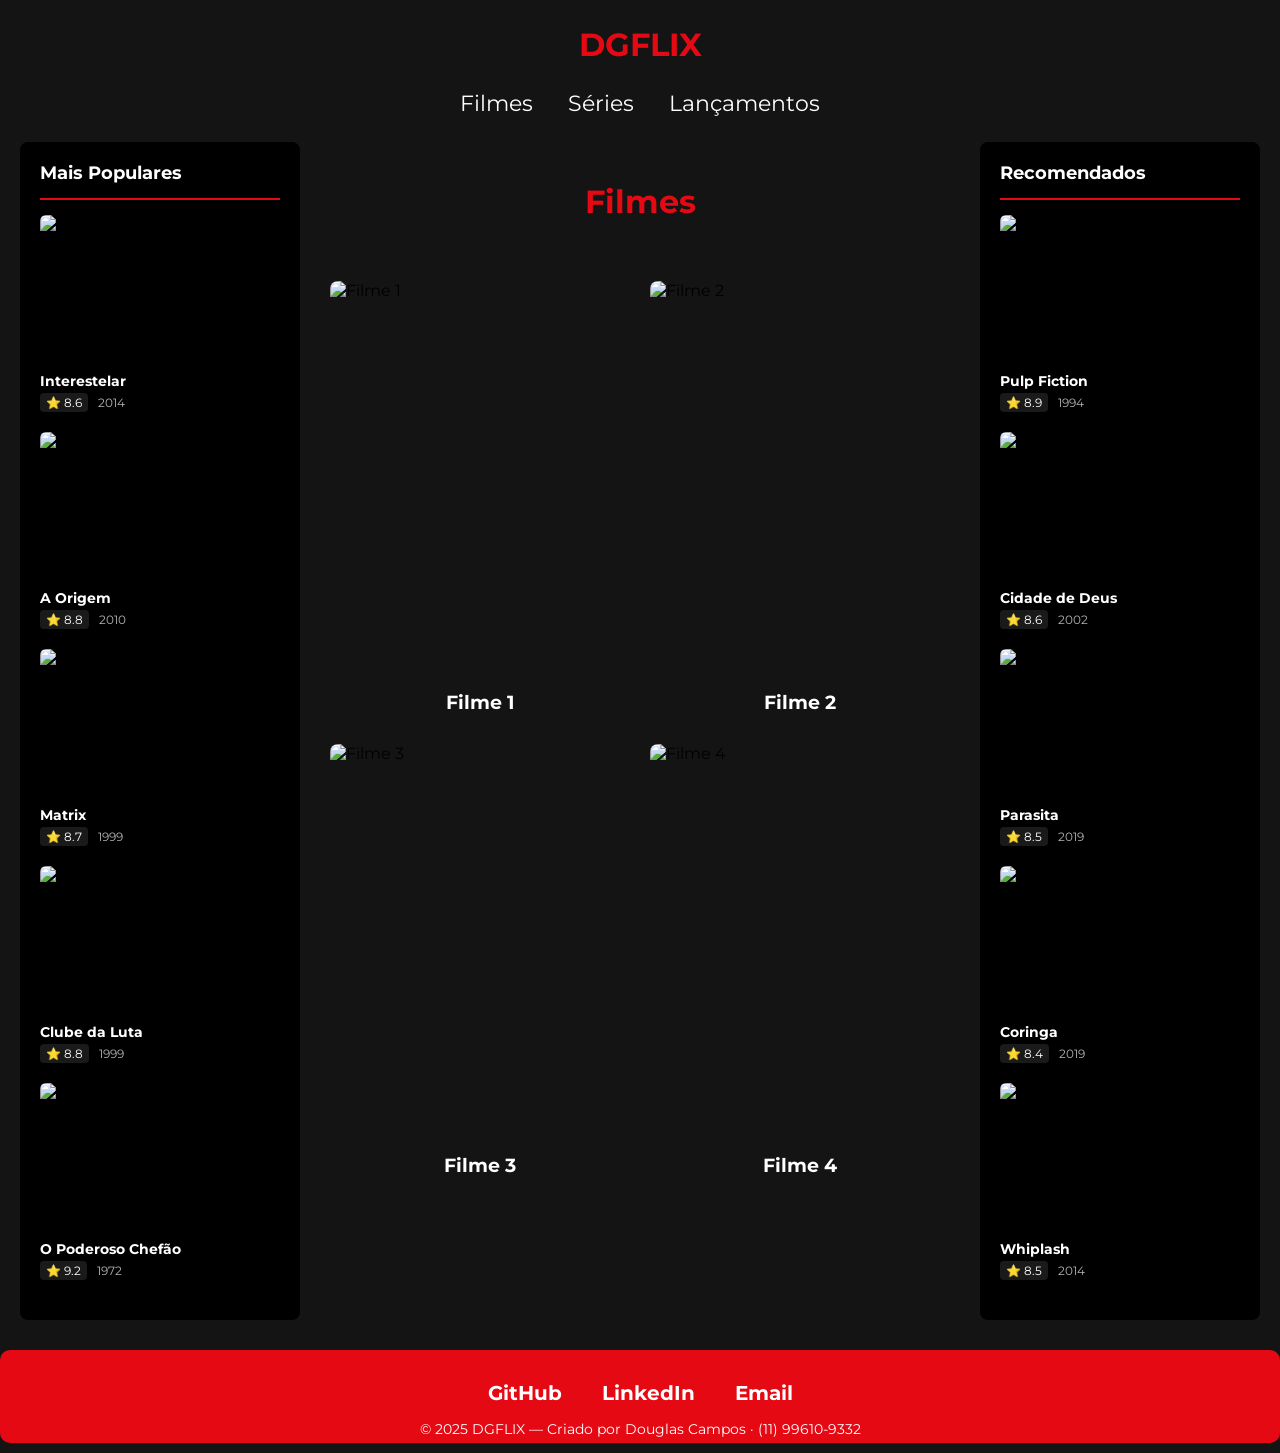
==== filmes.html @ 632b8f52 "Atualização, adição das páginas e barra lateral" ====
<!DOCTYPE html>
<html lang="pt-br">
<head>
    <meta charset="UTF-8">
    <meta name="viewport" content="width=device-width, initial-scale=1.0">
    <title>Filmes — DGFLIX</title>
    <link rel="preconnect" href="https://fonts.googleapis.com">
    <link href="https://fonts.googleapis.com/css2?family=Montserrat:wght@400;700&display=swap" rel="stylesheet">
    <link rel="stylesheet" href="estilos/style.css">
</head>
<body>

    <header>
        <h1><a href="index.html">DGFLIX</a></h1>
        <nav>
            <ul>
                <li><a href="filmes.html">Filmes</a></li>
                <li><a href="series.html">Séries</a></li>
                <li><a href="lancamentos.html">Lançamentos</a></li>
            </ul>
        </nav>
    </header>

    <div class="layout-filmes">

        <aside class="sidebar">
            <h3 class="titulo-sidebar">Mais Populares</h3>
            <div id="sidebar-populares"></div>
        </aside>

        <main class="conteudo-principal">
            <h2>Filmes</h2>
            <section class="catalogo-secundario">
                <article>
                    <img src="https://picsum.photos/400/500?random=1" alt="Filme 1">
                    <h3>Filme 1</h3>
                </article>
                <article>
                    <img src="https://picsum.photos/400/500?random=2" alt="Filme 2">
                    <h3>Filme 2</h3>
                </article>
                <article>
                    <img src="https://picsum.photos/400/500?random=3" alt="Filme 3">
                    <h3>Filme 3</h3>
                </article>
                <article>
                    <img src="https://picsum.photos/400/500?random=4" alt="Filme 4">
                    <h3>Filme 4</h3>
                </article>
            </section>
        </main>

        <aside class="sidebar">
            <h3 class="titulo-sidebar">Recomendados</h3>
            <div id="sidebar-recomendados"></div>
        </aside>

    </div>

    <footer>
        <nav>
            <ul>
                <li><a href="https://github.com/Douglas20033/Biblioteca_filmes" target="_blank">GitHub</a></li>
                <li><a href="https://www.linkedin.com/in/douglas-campos-66157b337/" target="_blank">LinkedIn</a></li>
                <li><a href="mailto:camposdouglas01@gmail.com">Email</a></li>
            </ul>
        </nav>
        <p>&copy; 2025 DGFLIX — Criado por Douglas Campos · (11) 99610-9332</p>
    </footer>

    <script src="javascript.js"></script>
</body>
</html>
---- estilos/style.css ----
/* ===================== RESET ===================== */
* {
    margin: 0;
    padding: 0;
    box-sizing: border-box;
}

/* ===================== VARIÁVEIS ===================== */
:root {
    /* cores */
    --netflix-vermelho: #E50914;
    --fundo-escuro: #141414;
    --preto: #000000;
    --texto-claro: #FFFFFF;
    --cinza-claro: #B3B3B3;

    /* tamanhos das páginas secundárias */
    --sec-colunas: repeat(2, 1fr);
    --sec-proporcao: 3 / 4;
    --sec-gap: 20px;
    --sec-padding-lateral: 40px;
    --sec-borda: 8px;
    --sec-largura-max: 900px;

    /* layout de 3 colunas */
    --largura-max-layout: 1400px;
    --sidebar-largura: 280px;

    /* carrossel */
    --carrossel-card: 280px;
}

/* ===================== BASE ===================== */
body {
    background-color: var(--fundo-escuro);
    font-family: 'Montserrat', sans-serif;
}

/* ===================== CABEÇALHO / MENU ===================== */
header {
    margin-top: 25px;
    text-align: center;
}

h1 {
    text-align: center;
    color: var(--netflix-vermelho);
    font-weight: 700;
}

h1 a {
    color: var(--netflix-vermelho);
    text-decoration: none;
}

.header-centro {
    display: inline-block;
    margin: 0 auto;
}

nav ul {
    list-style: none;
    display: flex;
    justify-content: center;
    margin-top: 20px;
    gap: 15px;
}

nav a {
    color: var(--texto-claro);
    text-decoration: none;
    display: inline-block;
    transition: 0.6s;
    padding: 5px 10px;
    font-size: 1.4em;
}

nav a:hover {
    background-color: var(--netflix-vermelho);
    transform: translateY(-3px);
    border-radius: 20px;
}

/* ===================== BARRA DE PESQUISA ===================== */
.busca {
    margin-top: 15px;
}

.busca input {
    width: 100%;
    padding: 10px 12px;
    border: none;
    border-radius: 6px;
    background-color: rgba(255, 255, 255, 0.1);
    color: var(--texto-claro);
    font-family: 'Montserrat', sans-serif;
    font-size: 0.9em;
}

.busca input::placeholder {
    color: var(--cinza-claro);
}

.busca input:focus {
    outline: 2px solid var(--netflix-vermelho);
}

/* ===================== TÍTULOS ===================== */
h2 {
    text-align: center;
    font-size: 2em;
    padding: 40px;
    color: var(--netflix-vermelho);
}

h3 {
    padding: 10px;
    text-align: center;
    color: var(--texto-claro);
}

/* ===================== LAYOUT 3 COLUNAS ===================== */
.layout-filmes {
    display: grid;
    grid-template-columns: var(--sidebar-largura) 1fr var(--sidebar-largura);
    gap: 30px;
    max-width: var(--largura-max-layout);
    margin: 0 auto;
    padding: 20px;
}

/* sidebar travada ao rolar; só o conteúdo do meio se move */
.sidebar {
   
    background-color: var(--preto);
    border-radius: 8px;
    padding: 20px;
    position: sticky;    /* faz a sidebar "grudar" e acompanhar a rolagem */
    top: 20px;           /* distância do topo quando gruda */
    align-self: start;   /* necessário pro sticky funcionar dentro do grid */
    height: fit-content; /* altura só do conteúdo, sem esticar */

}

.titulo-sidebar {
    color: var(--texto-claro);
    text-align: left;
    padding: 0 0 15px 0;
    font-size: 1.1em;
    border-bottom: 2px solid var(--netflix-vermelho);
    margin-bottom: 15px;
}

/* ===================== ITENS DA SIDEBAR ===================== */
.item-popular {
    display: flex;
    flex-direction: column;
    gap: 8px;
    margin-bottom: 20px;
}

.item-popular img {
    width: 100%;
    height: 150px;
    object-fit: cover;
    border-radius: 6px;
    flex-shrink: 0;
}

.item-info {
    display: flex;
    flex-direction: column;
    gap: 4px;
}

.item-info h4 {
    color: var(--texto-claro);
    font-size: 0.85em;
    font-weight: 700;
}

.item-meta {
    display: flex;
    gap: 10px;
    align-items: center;
    font-size: 0.75em;
    color: var(--cinza-claro);
}

.nota {
    background-color: rgba(255, 255, 255, 0.1);
    padding: 2px 6px;
    border-radius: 4px;
    color: var(--texto-claro);
}

/* ===================== CATÁLOGO (padrão único) ===================== */
.catalogo-secundario {
    display: grid;
    grid-template-columns: var(--sec-colunas);
    gap: var(--sec-gap);
    margin: 40px auto 0;
    padding: 0 var(--sec-padding-lateral);
    max-width: var(--sec-largura-max);
}

.layout-filmes .catalogo-secundario {
    max-width: none;
    margin: 20px 0 0;
    padding: 0;
}

.catalogo-secundario img {
    width: 100%;
    aspect-ratio: var(--sec-proporcao);
    object-fit: cover;
    display: block;
    border-radius: var(--sec-borda);
}

.catalogo-secundario article {
    transition: 0.3s;
    position: relative;
}

.catalogo-secundario article:hover {
    transform: translateY(-10px);
}

/* ===================== FAIXA DE DESTAQUES (rolagem lateral) ===================== */
.destaques-faixa {
    max-width: var(--largura-max-layout);
    margin: 0 auto;
    padding: 20px;
}

.carrossel {
    display: flex;
    flex-wrap: nowrap;
    gap: 15px;
    overflow-x: auto;
    padding-bottom: 15px;
    scroll-behavior: smooth;
}

.carrossel article {
    flex: 0 0 var(--carrossel-card);
    transition: 0.3s;
}

.carrossel article:hover {
    transform: translateY(-10px);
}

.carrossel img {
    width: 100%;
    aspect-ratio: 2 / 3;
    object-fit: cover;
    display: block;
    border-radius: var(--sec-borda);
}

.carrossel::-webkit-scrollbar {
    height: 8px;
}

.carrossel::-webkit-scrollbar-thumb {
    background: var(--netflix-vermelho);
    border-radius: 4px;
}

/* ===================== RODAPÉ ===================== */
footer {
    background-color: var(--netflix-vermelho);
    color: var(--texto-claro);
    padding: 5px;
    text-align: center;
    margin-top: 10px;
    margin-bottom: 10px;
    font-size: 0.9em;
    border-radius: 10px;
}

footer ul {
    list-style: none;
    display: flex;
    justify-content: center;
    gap: 20px;
    margin-bottom: 10px;
}

footer a {
    color: var(--texto-claro);
    text-decoration: none;
    font-weight: bolder;
}

footer a:hover {
    text-decoration: underline;
}

/* ===================== RESPONSIVIDADE ===================== */
/* Tablets e telas médias: as 3 colunas empilham, sidebars somem */
@media (max-width: 900px) {
    .layout-filmes {
        grid-template-columns: 1fr;
    }

    .sidebar {
        display: none;
    }

    nav ul {
        flex-wrap: wrap;
    }

    nav a {
        font-size: 1em;
    }
}

/* Telas médias: card do carrossel menor */
@media (max-width: 768px) {
    :root {
        --carrossel-card: 200px;
    }
}

/* Celulares pequenos: catálogo 1 coluna e carrossel menor ainda */
@media (max-width: 480px) {
    :root {
        --carrossel-card: 160px;
    }

    .catalogo-secundario {
        grid-template-columns: 1fr;
    }
}
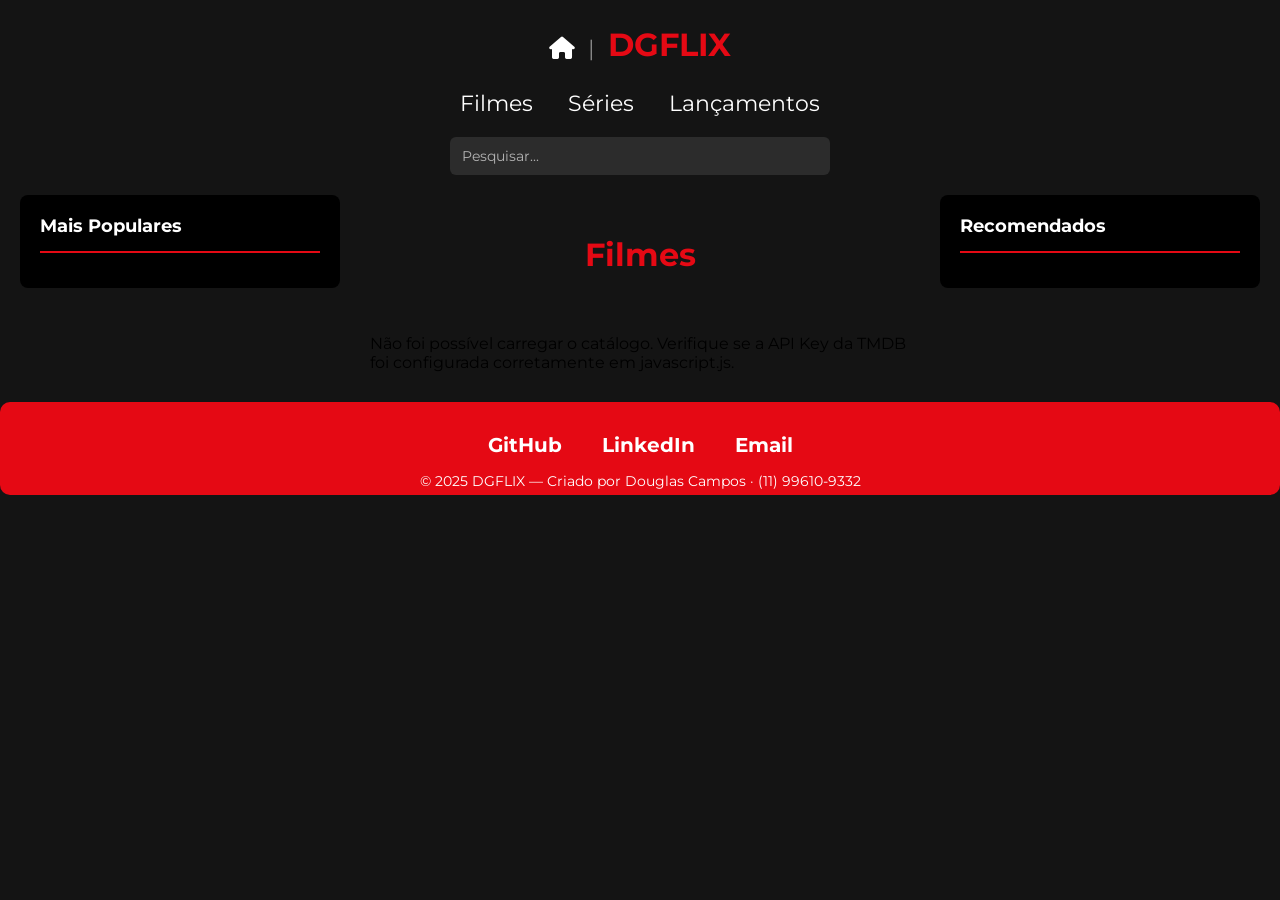
==== commit fa8b78c7: "Integra catálogo com a API da TMDB e ajusta layout responsivo Substitui os dados fake por filmes/sér" ====
--- a/filmes.html
+++ b/filmes.html
@@ -7,18 +7,29 @@
     <link rel="preconnect" href="https://fonts.googleapis.com">
     <link href="https://fonts.googleapis.com/css2?family=Montserrat:wght@400;700&display=swap" rel="stylesheet">
     <link rel="stylesheet" href="estilos/style.css">
+    <link rel="stylesheet" href="https://cdnjs.cloudflare.com/ajax/libs/font-awesome/6.5.1/css/all.min.css">
 </head>
-<body>
+<body data-pagina="filmes">
 
     <header>
-        <h1><a href="index.html">DGFLIX</a></h1>
-        <nav>
-            <ul>
-                <li><a href="filmes.html">Filmes</a></li>
-                <li><a href="series.html">Séries</a></li>
-                <li><a href="lancamentos.html">Lançamentos</a></li>
-            </ul>
-        </nav>
+         <h1>
+            <a href="index.html" class="btn-home"><i class="fa-solid fa-house"></i></a>
+            <span class="separador">|</span>
+            DGFLIX
+        </h1>
+        <div class="header-centro">
+            <nav>
+                <ul>
+                    
+                    <li><a href="filmes.html">Filmes</a></li>
+                    <li><a href="series.html">Séries</a></li>
+                    <li><a href="lancamentos.html">Lançamentos</a></li>
+                </ul>
+            </nav>
+            <div class="busca">
+                <input type="text" id="campo-busca" placeholder="Pesquisar...">
+            </div>
+        </div>
     </header>
 
     <div class="layout-filmes">
@@ -30,24 +41,7 @@
 
         <main class="conteudo-principal">
             <h2>Filmes</h2>
-            <section class="catalogo-secundario">
-                <article>
-                    <img src="https://picsum.photos/400/500?random=1" alt="Filme 1">
-                    <h3>Filme 1</h3>
-                </article>
-                <article>
-                    <img src="https://picsum.photos/400/500?random=2" alt="Filme 2">
-                    <h3>Filme 2</h3>
-                </article>
-                <article>
-                    <img src="https://picsum.photos/400/500?random=3" alt="Filme 3">
-                    <h3>Filme 3</h3>
-                </article>
-                <article>
-                    <img src="https://picsum.photos/400/500?random=4" alt="Filme 4">
-                    <h3>Filme 4</h3>
-                </article>
-            </section>
+            <section class="catalogo-secundario" id="grade-catalogo"></section>
         </main>
 
         <aside class="sidebar">
--- a/estilos/style.css
+++ b/estilos/style.css
@@ -7,27 +7,23 @@
 
 /* ===================== VARIÁVEIS ===================== */
 :root {
-    /* cores */
     --netflix-vermelho: #E50914;
     --fundo-escuro: #141414;
     --preto: #000000;
     --texto-claro: #FFFFFF;
     --cinza-claro: #B3B3B3;
 
-    /* tamanhos das páginas secundárias */
-    --sec-colunas: repeat(2, 1fr);
+    --sec-colunas: repeat(auto-fill, minmax(260px, 1fr));
     --sec-proporcao: 3 / 4;
-    --sec-gap: 20px;
+    --sec-gap: 24px;
     --sec-padding-lateral: 40px;
     --sec-borda: 8px;
-    --sec-largura-max: 900px;
-
-    /* layout de 3 colunas */
-    --largura-max-layout: 1400px;
-    --sidebar-largura: 280px;
-
-    /* carrossel */
-    --carrossel-card: 280px;
+    --sec-largura-max: 1100px;
+
+    --largura-max-layout: 1500px;
+    --sidebar-largura: 320px;
+
+    --carrossel-card: 300px;
 }
 
 /* ===================== BASE ===================== */
@@ -48,9 +44,22 @@
     font-weight: 700;
 }
 
-h1 a {
+.btn-home {
+    color: var(--texto-claro);
+    text-decoration: none;
+    font-size: 0.7em;
+    transition: 0.3s;
+}
+
+.btn-home:hover {
     color: var(--netflix-vermelho);
-    text-decoration: none;
+}
+
+.separador {
+    color: var(--cinza-claro);
+    font-weight: 300;
+    margin: 0 5px;
+    font-size: 0.7em;
 }
 
 .header-centro {
@@ -129,17 +138,14 @@
     padding: 20px;
 }
 
-/* sidebar travada ao rolar; só o conteúdo do meio se move */
 .sidebar {
-   
     background-color: var(--preto);
     border-radius: 8px;
     padding: 20px;
-    position: sticky;    /* faz a sidebar "grudar" e acompanhar a rolagem */
-    top: 20px;           /* distância do topo quando gruda */
-    align-self: start;   /* necessário pro sticky funcionar dentro do grid */
-    height: fit-content; /* altura só do conteúdo, sem esticar */
-
+    position: sticky;
+    top: 20px;
+    align-self: start;
+    height: fit-content;
 }
 
 .titulo-sidebar {
@@ -161,7 +167,7 @@
 
 .item-popular img {
     width: 100%;
-    height: 150px;
+    height: 190px;
     object-fit: cover;
     border-radius: 6px;
     flex-shrink: 0;
@@ -194,7 +200,7 @@
     color: var(--texto-claro);
 }
 
-/* ===================== CATÁLOGO (padrão único) ===================== */
+/* ===================== CATÁLOGO ===================== */
 .catalogo-secundario {
     display: grid;
     grid-template-columns: var(--sec-colunas);
@@ -227,20 +233,29 @@
     transform: translateY(-10px);
 }
 
-/* ===================== FAIXA DE DESTAQUES (rolagem lateral) ===================== */
+/* ===================== FAIXA DE DESTAQUES + SETAS ===================== */
 .destaques-faixa {
     max-width: var(--largura-max-layout);
     margin: 0 auto;
     padding: 20px;
 }
 
+.carrossel-wrapper {
+    position: relative;
+}
+
 .carrossel {
     display: flex;
     flex-wrap: nowrap;
     gap: 15px;
     overflow-x: auto;
-    padding-bottom: 15px;
     scroll-behavior: smooth;
+    padding-bottom: 10px;
+    scrollbar-width: none;          /* esconde barra no Firefox */
+}
+
+.carrossel::-webkit-scrollbar {
+    display: none;                  /* esconde barra no Chrome/Safari/Edge */
 }
 
 .carrossel article {
@@ -260,13 +275,39 @@
     border-radius: var(--sec-borda);
 }
 
-.carrossel::-webkit-scrollbar {
-    height: 8px;
-}
-
-.carrossel::-webkit-scrollbar-thumb {
-    background: var(--netflix-vermelho);
-    border-radius: 4px;
+/* as setas */
+.seta {
+    position: absolute;
+    top: 40%;
+    transform: translateY(-50%);
+    background-color: rgba(0, 0, 0, 0.7);
+    color: var(--texto-claro);
+    border: none;
+    font-size: 2em;
+    width: 45px;
+    height: 60px;
+    cursor: pointer;
+    z-index: 2;
+    border-radius: 6px;
+    transition: 0.3s;
+}
+
+.seta:hover {
+    background-color: var(--netflix-vermelho);
+}
+
+.seta-esquerda { left: 0; }
+.seta-direita { right: 0; }
+
+/* animação de zoom que acontece ao clicar na seta */
+@keyframes pulse {
+    0%   { transform: scale(1); }
+    50%  { transform: scale(1.05); }
+    100% { transform: scale(1); }
+}
+
+.carrossel img.pulse {
+    animation: pulse 0.4s ease;
 }
 
 /* ===================== RODAPÉ ===================== */
@@ -300,7 +341,6 @@
 }
 
 /* ===================== RESPONSIVIDADE ===================== */
-/* Tablets e telas médias: as 3 colunas empilham, sidebars somem */
 @media (max-width: 900px) {
     .layout-filmes {
         grid-template-columns: 1fr;
@@ -319,20 +359,22 @@
     }
 }
 
-/* Telas médias: card do carrossel menor */
 @media (max-width: 768px) {
     :root {
-        --carrossel-card: 200px;
-    }
-}
-
-/* Celulares pequenos: catálogo 1 coluna e carrossel menor ainda */
+        --carrossel-card: 220px;
+    }
+}
+
 @media (max-width: 480px) {
     :root {
-        --carrossel-card: 160px;
+        --carrossel-card: 180px;
     }
 
     .catalogo-secundario {
         grid-template-columns: 1fr;
     }
+
+    .item-popular img {
+        height: 220px;
+    }
 }
